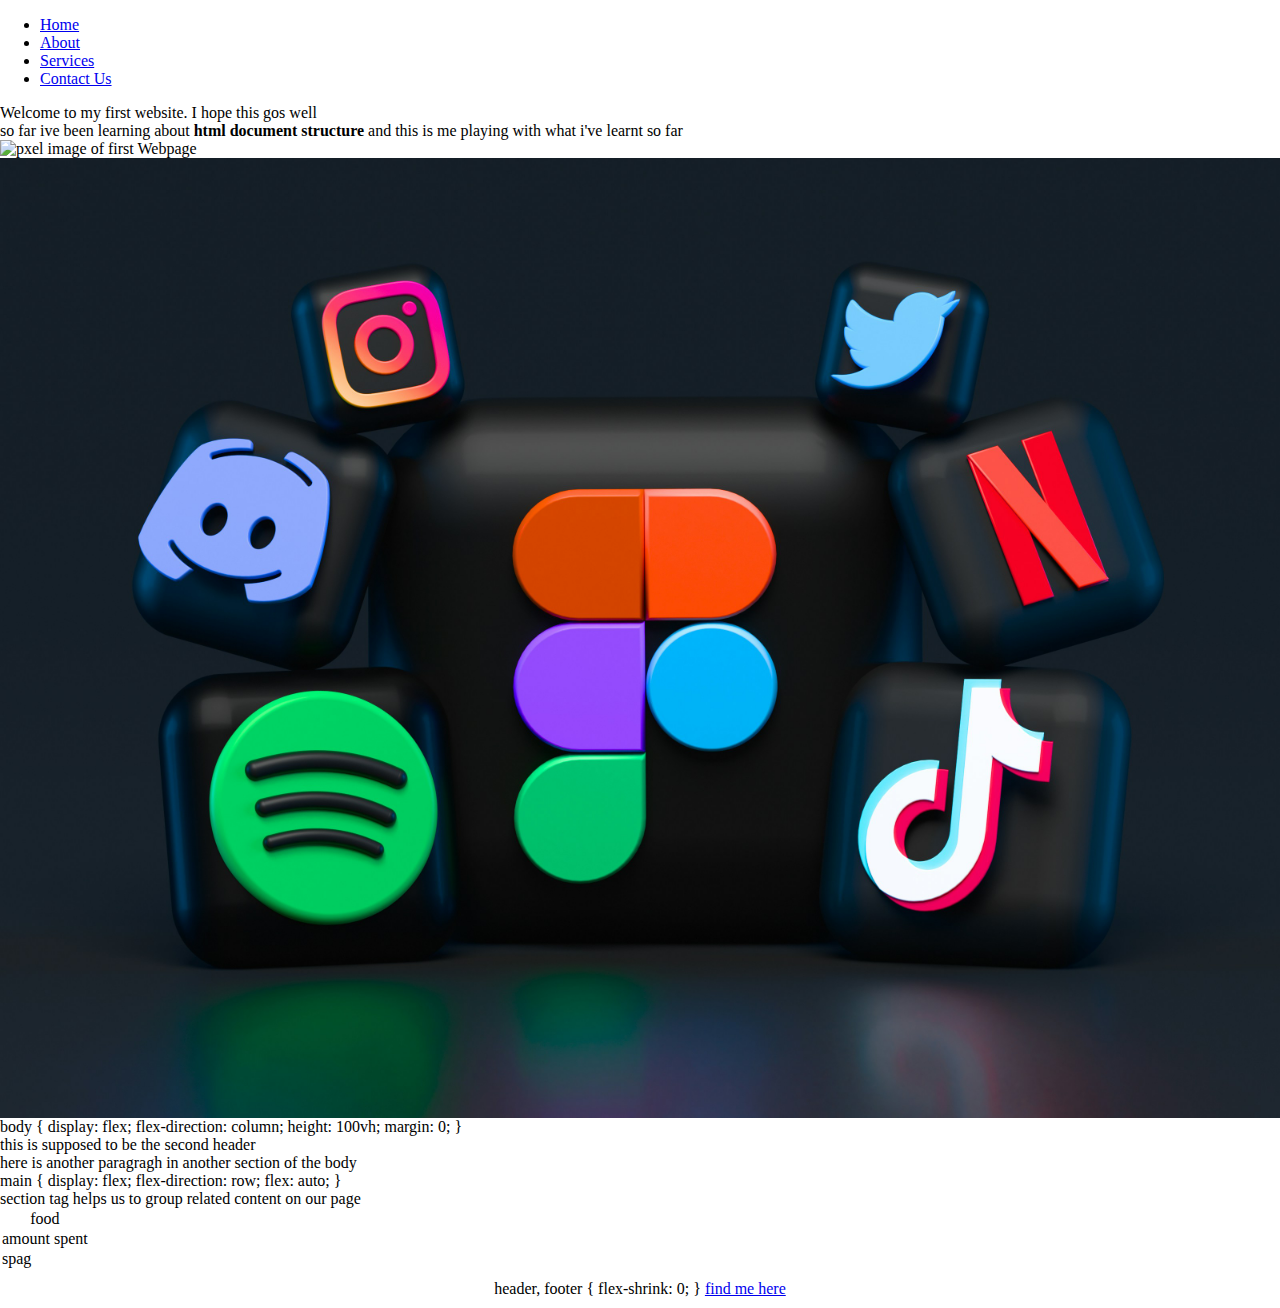
==== css_basic/index.html @ 57a4b1bd "Add files via upload" ====
<!DOCTYPE html>
<html lang="en-US"> 

<head>
    <meta charset="utf-8">
    <meta name="viewport" content="width=device-width, initial-scale=1.0">
    <meta name="author" content="Ephraim Ofori-Appiah">

    <link href="base.css" rel="stylesheet">
    <link href="styles.css" rel="stylesheet">
   
   <style>
        img {
          max-width: 100%;
          height: auto;
        }
        footer {
            text-align: center;
            padding: 10px;
        }
    
    </style>
    
    <title>My first Webpage</title>
   
</head>

<body>

    <nav>
        <ul>

            <li><a href="new.html">Home</a></li>
            <li><a href="about.html">About</a></li>
            <li><a href="Services.html">Services</a></li>
            <li><a href="https://www.instagram.com/kwaku_ephraim/">Contact Us</a></li>
        </ul>
    </nav>


    <h1>Welcome to my first website. I hope this gos well</h1>
    <p>so far ive been learning about <strong>html document structure</strong> and this is me playing with what i've learnt so far</p>
    <!--more content like images, videos, text and links goes here-->
    
    <img src="images/kobu-agency-67L18R4tW_w-unsplash.jpg" alt="pxel image of first Webpage">
    <img src="images/alexander-shatov-mr4JG4SYOF8-unsplash.jpg" alt="new image">
   
    body {
        display: flex;
        flex-direction: column;
        height: 100vh;
        margin: 0;
    }
    <h2>this is supposed to be the second header</h2>
    <p>here is another paragragh in another section of the body</p>
    main {
        display: flex;
        flex-direction: row;
        flex: auto;
    }
    <article>
        article {
            flex: 2;
            overflow-y: auto;
        }
        <h3>Dicovering Semantic html and tags</h3>
        <p>i didn't know about all of these until i read about them in this program. here's just a quick use of anchoring links in a paragrach. <a href="https://www.instagram.com/reel/C8j6ctVCuPU/?utm_source=ig_web_copy_link">African Treasure beach</a> there are a number of them that i will be trying out just to familiarise myself with them</p>
                

    </article>

    <section>
        <h4> section tag helps us to group related content on our page</h4>
        <!--images, text, links and videos may go here-->

    </section>

    <aside>
        aside {
            flex: 1;
            overflow-y: auto;
        }
        <h5>did you know?</h5>
        <p>i have been able to do this small page...</p>
        <ol>
            <li>Dora Ofori-Appiah</li>
            <li>Maxwell Ofori-Appiah</li>
            <li>Ephraim Ofori-Appiah</li>

        </ol>
        <ul>
            <li>Potatoes</li>
            <li>Oranges</li>
            <li>Bananas</li>
            
        </ul>

    </aside>

    <figure>
        <table>
            <tr>
                <th>food</th>
            </tr>
            <tr>
                <th>amount spent</th>
            </tr>
            <td>spag</td>
            
        </table>
        

    </figure>
        
    <footer>
        header, footer {
            flex-shrink: 0;
        }
        <a href="https://www.instagram.com/kwaku_ephraim/">find me here</a> 
    </footer>
        
</body>



</html>
---- css_basic/base.css ----
header {
	padding: 20px 0;
	height: 80px;
}
header ul {
	list-style: none;
	margin: 0;
	padding: 0;
}
header li {
	display: inline;
	vertical-align:middle;
}
header li:first-child {
	margin: 0;
}
header li a {
	margin: 0 10px;
}
header li.logo {
	font-size: 36px;
}
header a {
	text-decoration: none;
}

html, body {
	height: 100%;
	min-height: 100%;
}
html, body, div, span, applet, object, iframe,
h1, h2, h3, h4, h5, h6, p, blockquote, pre,
a, abbr, acronym, address, big, cite, code,
del, dfn, img, ins, kbd, q, s, samp,
small, strike, sub, sup, tt, var,
b, u, i, center,
dl, dt, dd,
fieldset, form, label, legend,
table, caption, tbody, tfoot, thead, tr, th, td,
article, aside, canvas, details, embed, 
figure, figcaption, footer, header, hgroup, 
menu, nav, output, ruby, section, summary,
time, mark, audio, video {
	margin: 0;
	padding: 0;
	border: 0;
	font-size: 100%;
	font: inherit;
	vertical-align: baseline;
}
---- css_basic/styles.css ----
body {
    display: flex;
    flex-direction: column;
    height: 100vh;
    margin: 0;
}

main {
    display: flex;
    flex-direction: row;
    flex: auto;
}


article {
    flex: 2;
    overflow-y: auto;
}

aside {
    flex: 1;
    overflow-y: auto;
}

header, footer {
    flex-shrink: 0;
}
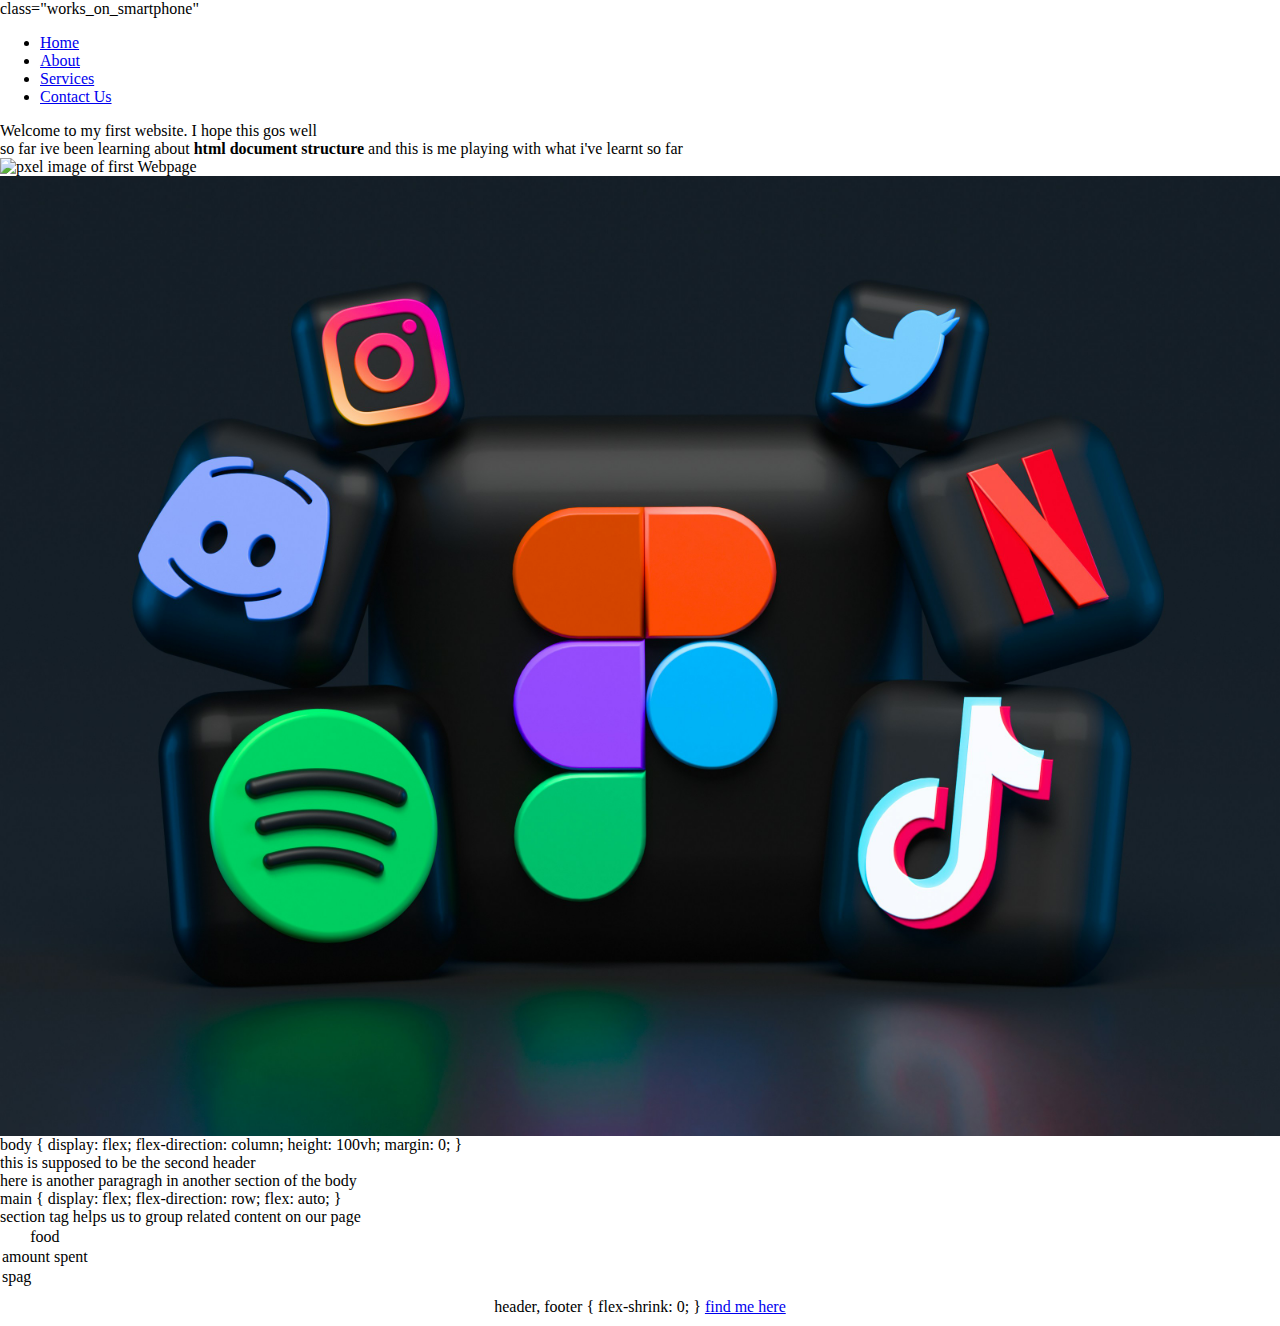
==== commit 214d25cf: "Update index.html" ====
--- a/css_basic/index.html
+++ b/css_basic/index.html
@@ -26,7 +26,7 @@
 </head>
 
 <body>
-
+class="works_on_smartphone"
     <nav>
         <ul>
 
